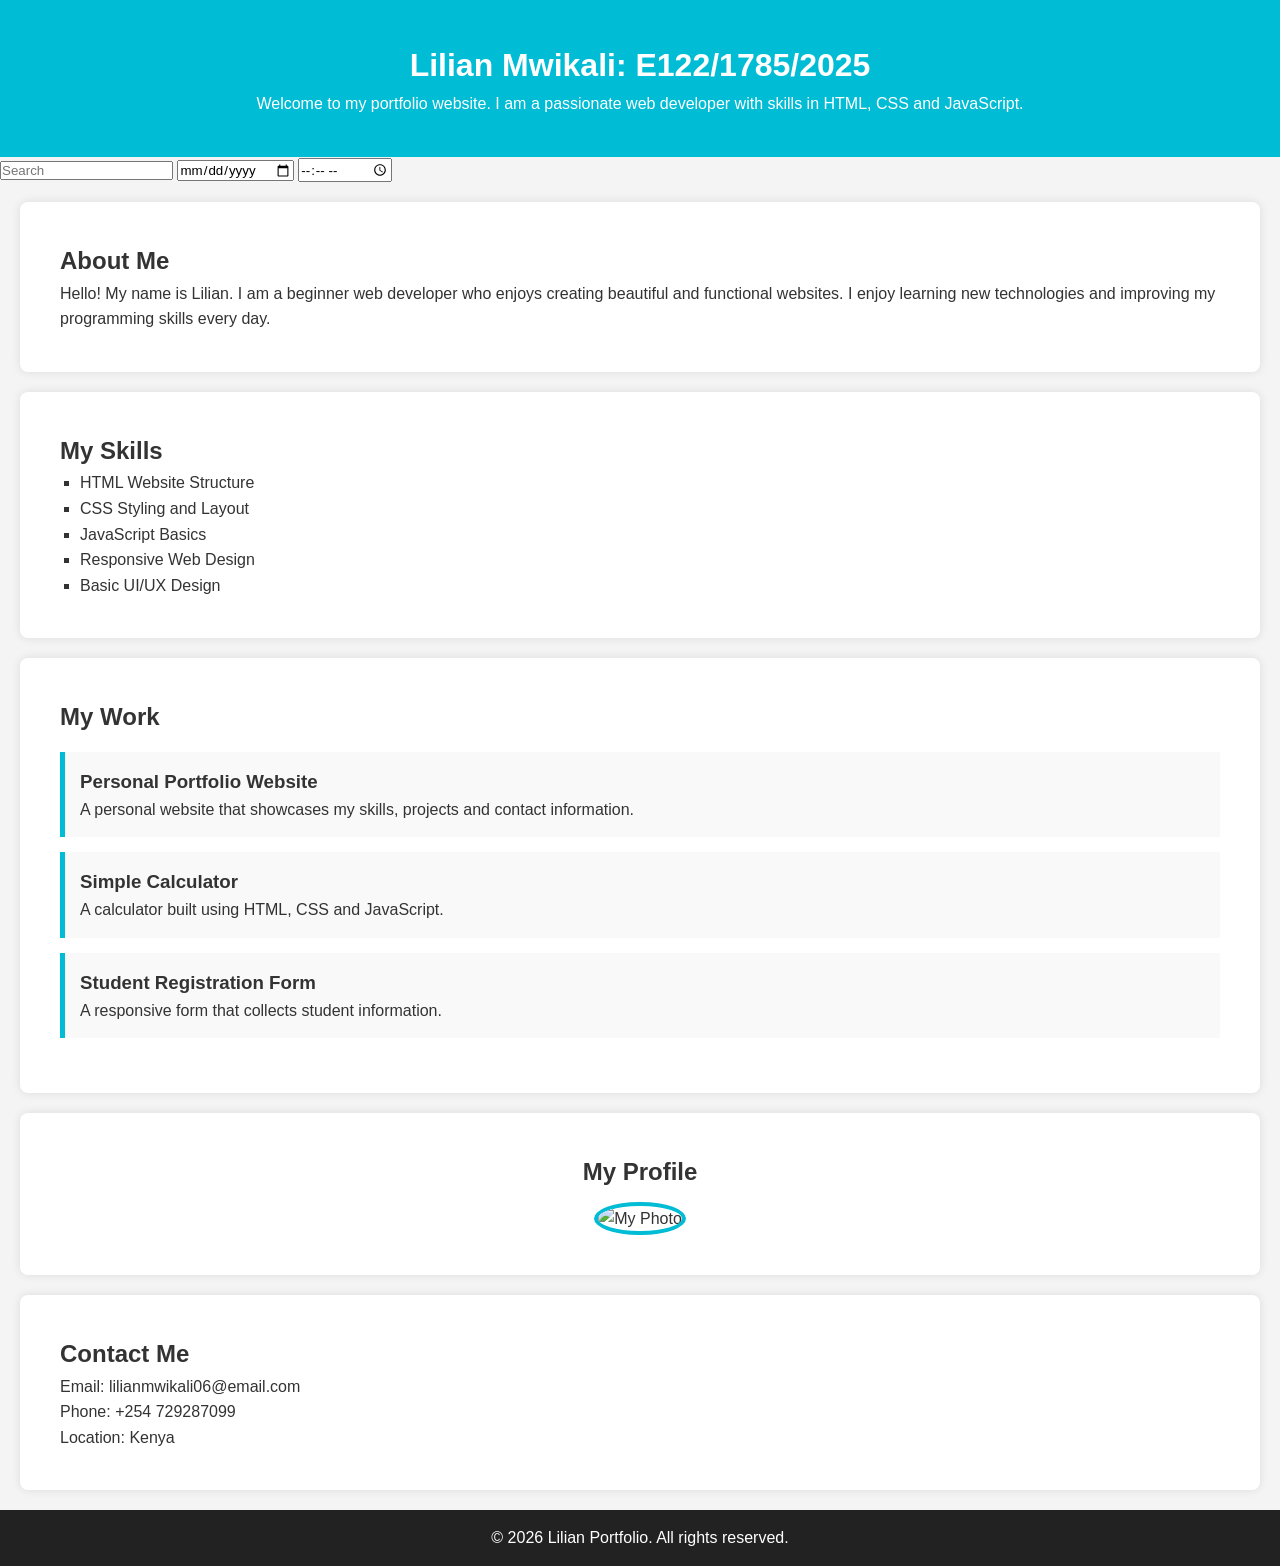
==== indexx.html @ 55a9e58e "Add files via upload" ====
<!DOCTYPE html>
<html>
<head>
<meta charset="UTF-8">
<meta name="viewport" content="width=device-width, initial-scale=1.0">
<title>Lilian portifolio.</title>
<link rel="stylesheet" href="style.css">
</head>

<body>

<header>
<h1>Lilian Mwikali: E122/1785/2025</h1>
<p>Welcome to my portfolio website. I am a passionate web developer with skills in HTML, CSS and JavaScript.</p>
</header>

<!-- Search and Inputs -->
<div>
<input type="search" name="search" placeholder="Search">
<input id="dob" name="dob" type="date">
<input id="time" name="time" type="time">
</div>

<main>

<!-- About Section -->
<section id="about">
<h2>About Me</h2>
<p>
Hello! My name is Lilian. I am a beginner web developer who enjoys creating
beautiful and functional websites. I enjoy learning new technologies and
improving my programming skills every day.
</p>
</section>

<!-- Skills Section -->
<section id="skills">
<h2>My Skills</h2>
<ul>
<li>HTML Website Structure</li>
<li>CSS Styling and Layout</li>
<li>JavaScript Basics</li>
<li>Responsive Web Design</li>
<li>Basic UI/UX Design</li>
</ul>
</section>

<!-- Portfolio Section -->
<section id="portfolio">
<h2>My Work</h2>

<div class="project">
<h3>Personal Portfolio Website</h3>
<p>A personal website that showcases my skills, projects and contact information.</p>
</div>

<div class="project">
<h3>Simple Calculator</h3>
<p>A calculator built using HTML, CSS and JavaScript.</p>
</div>

<div class="project">
<h3>Student Registration Form</h3>
<p>A responsive form that collects student information.</p>
</div>

</section>

<!-- Profile Image -->
<section class="image-section">
<h2>My Profile</h2>
<img src="Lilian.jpeg" alt="My Photo" width="200">
</section>

<!-- Contact Section -->
<section id="contact">
<h2>Contact Me</h2>
<p>Email: lilianmwikali06@email.com</p>
<p>Phone: +254 729287099</p>
<p>Location: Kenya</p>
</section>

</main>

<footer>
<p>© 2026 Lilian Portfolio. All rights reserved.</p>
</footer>

<script src="script.js"></script>

</body>
</html>
---- style.css ----
*{
margin:0;
padding:0;
box-sizing:border-box;
font-family: Arial, sans-serif;
}

body{
background:#f4f4f4;
color:#333;
line-height:1.6;
}

nav{
background:#222;
padding:10px;
}

nav ul{
display:flex;
justify-content:center;
list-style:none;
}

nav ul li{
margin:0 15px;
}

nav ul li a{
color:white;
text-decoration:none;
font-weight:bold;
}

nav ul li a:hover{
color:#00bcd4;
}

/* Header */
header{
background:#00bcd4;
color:white;
text-align:center;
padding:40px 20px;
}

/* Sections */
section{
padding:40px;
margin:20px;
background:white;
border-radius:8px;
box-shadow:0 0 10px rgba(0,0,0,0.1);
}

/* Skills list */
#skills ul{
list-style:square;
padding-left:20px;
}

/* Projects */
.project{
background:#f9f9f9;
margin:15px 0;
padding:15px;
border-left:5px solid #00bcd4;
}

/* Profile image */
.image-section{
text-align:center;
}

.image-section img{
border-radius:50%;
border:4px solid #00bcd4;
margin-top:10px;
}

/* Contact section */
#contact a{
text-decoration:none;
color:#00bcd4;
font-weight:bold;
}

/* Button */
button{
background:#00bcd4;
color:white;
border:none;
padding:10px 20px;
margin-top:10px;
cursor:pointer;
border-radius:5px;
}

button:hover{
background:#0097a7;
}

/* Footer */
footer{
text-align:center;
background:#222;
color:white;
padding:15px;
margin-top:20px;
}
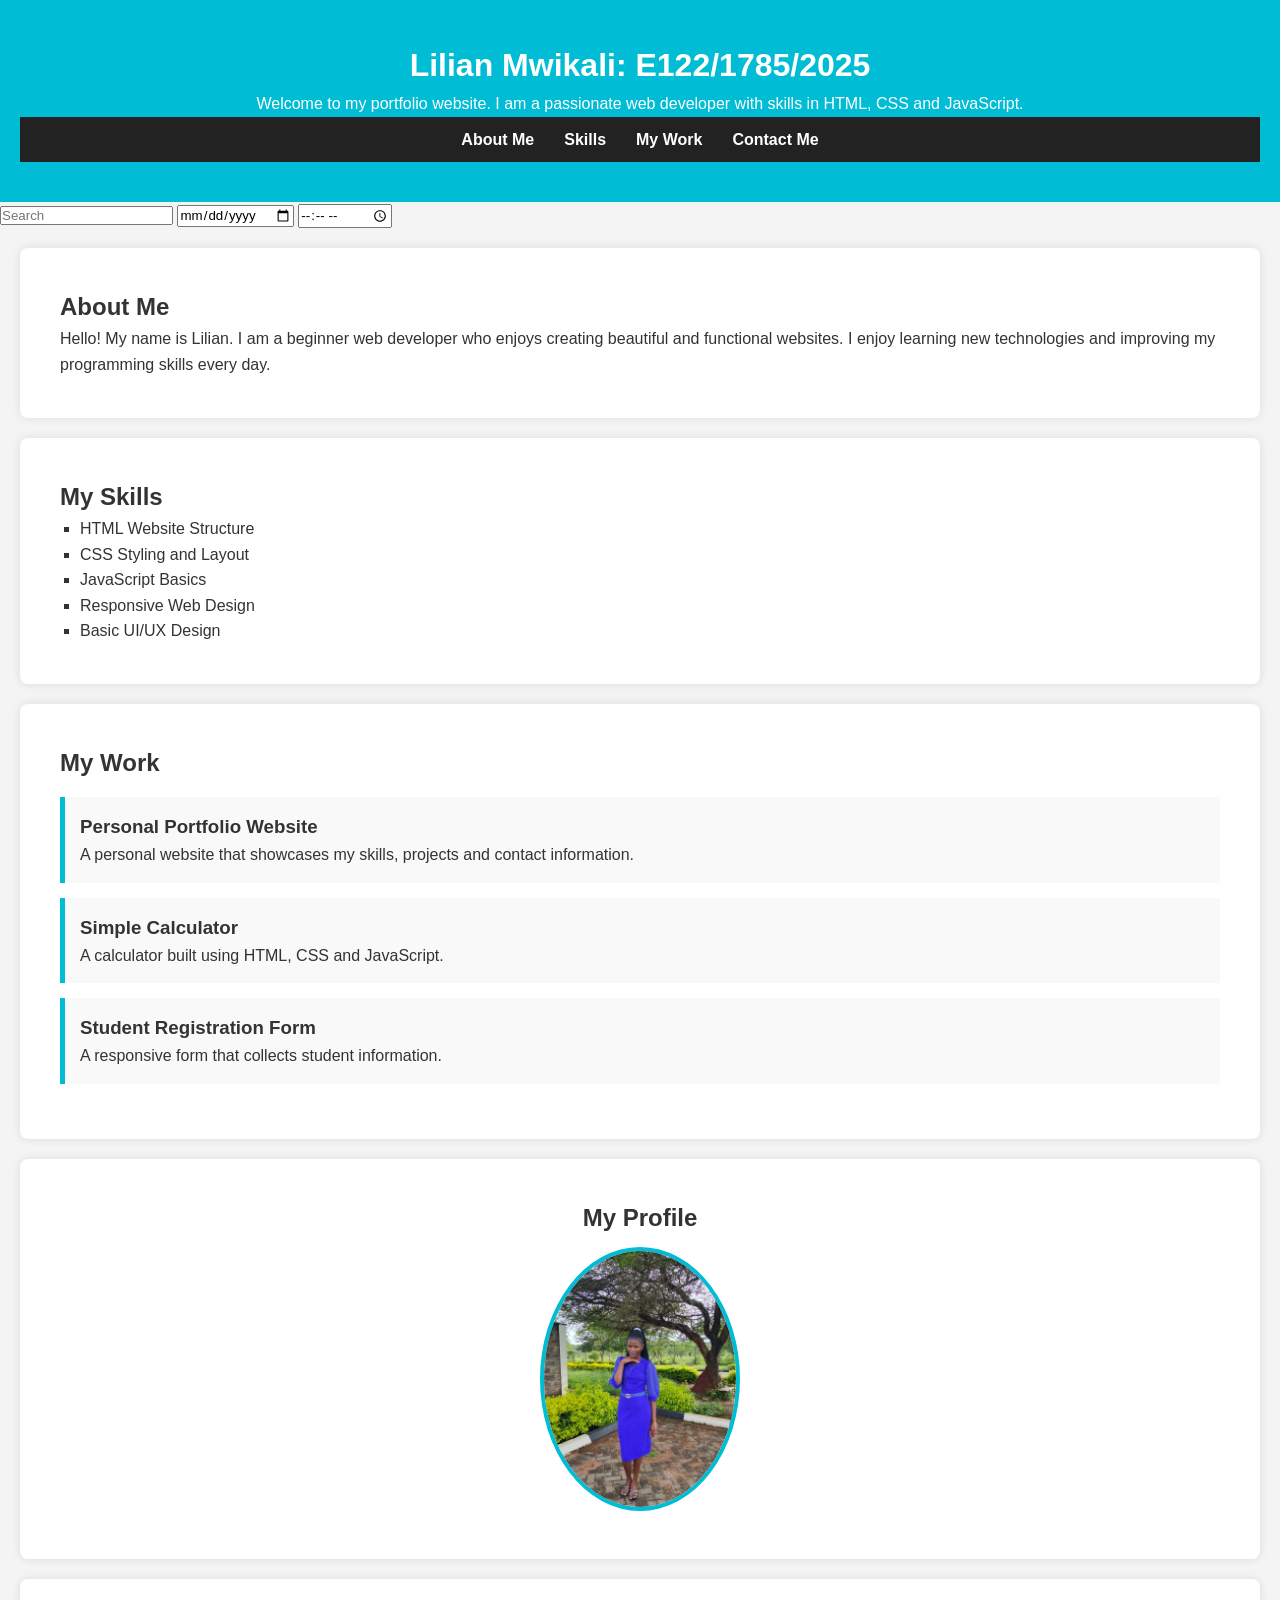
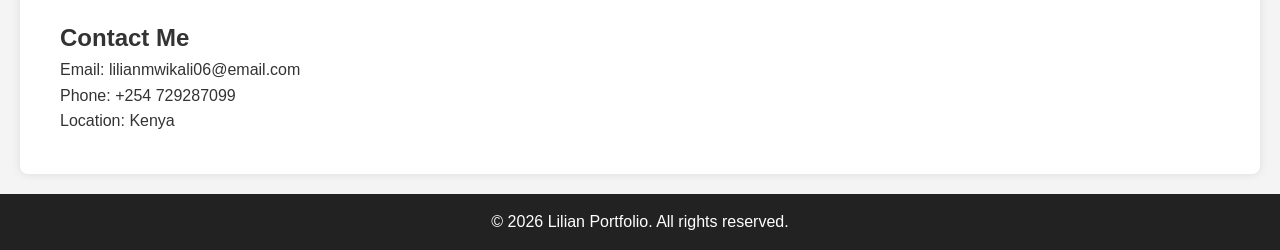
==== commit d7804ac4: "Add navigation links to header Added navigation links to the header for better site navigation." ====
--- a/indexx.html
+++ b/indexx.html
@@ -3,90 +3,92 @@
 <head>
 <meta charset="UTF-8">
 <meta name="viewport" content="width=device-width, initial-scale=1.0">
-<title>Lilian portifolio.</title>
+<title>Lilian portfolio.</title>
 <link rel="stylesheet" href="style.css">
 </head>
 
 <body>
 
 <header>
-<h1>Lilian Mwikali: E122/1785/2025</h1>
-<p>Welcome to my portfolio website. I am a passionate web developer with skills in HTML, CSS and JavaScript.</p>
+    <h1>Lilian Mwikali: E122/1785/2025</h1>
+    <p>Welcome to my portfolio website. I am a passionate web developer with skills in HTML, CSS and JavaScript.</p>
+    
+    <nav>
+        <ul>
+            <li><a href="#about">About Me</a></li>
+            <li><a href="#skills">Skills</a></li>
+            <li><a href="#portfolio">My Work</a></li>
+            <li><a href="#contact">Contact Me</a></li>
+        </ul>
+    </nav>
 </header>
 
-<!-- Search and Inputs -->
 <div>
-<input type="search" name="search" placeholder="Search">
-<input id="dob" name="dob" type="date">
-<input id="time" name="time" type="time">
+    <input type="search" name="search" placeholder="Search">
+    <input id="dob" name="dob" type="date">
+    <input id="time" name="time" type="time">
 </div>
 
 <main>
 
-<!-- About Section -->
 <section id="about">
-<h2>About Me</h2>
-<p>
-Hello! My name is Lilian. I am a beginner web developer who enjoys creating
-beautiful and functional websites. I enjoy learning new technologies and
-improving my programming skills every day.
-</p>
+    <h2>About Me</h2>
+    <p>
+    Hello! My name is Lilian. I am a beginner web developer who enjoys creating
+    beautiful and functional websites. I enjoy learning new technologies and
+    improving my programming skills every day.
+    </p>
 </section>
 
-<!-- Skills Section -->
 <section id="skills">
-<h2>My Skills</h2>
-<ul>
-<li>HTML Website Structure</li>
-<li>CSS Styling and Layout</li>
-<li>JavaScript Basics</li>
-<li>Responsive Web Design</li>
-<li>Basic UI/UX Design</li>
-</ul>
+    <h2>My Skills</h2>
+    <ul>
+        <li>HTML Website Structure</li>
+        <li>CSS Styling and Layout</li>
+        <li>JavaScript Basics</li>
+        <li>Responsive Web Design</li>
+        <li>Basic UI/UX Design</li>
+    </ul>
 </section>
 
-<!-- Portfolio Section -->
 <section id="portfolio">
-<h2>My Work</h2>
+    <h2>My Work</h2>
 
-<div class="project">
-<h3>Personal Portfolio Website</h3>
-<p>A personal website that showcases my skills, projects and contact information.</p>
-</div>
+    <div class="project">
+        <h3>Personal Portfolio Website</h3>
+        <p>A personal website that showcases my skills, projects and contact information.</p>
+    </div>
 
-<div class="project">
-<h3>Simple Calculator</h3>
-<p>A calculator built using HTML, CSS and JavaScript.</p>
-</div>
+    <div class="project">
+        <h3>Simple Calculator</h3>
+        <p>A calculator built using HTML, CSS and JavaScript.</p>
+    </div>
 
-<div class="project">
-<h3>Student Registration Form</h3>
-<p>A responsive form that collects student information.</p>
-</div>
-
+    <div class="project">
+        <h3>Student Registration Form</h3>
+        <p>A responsive form that collects student information.</p>
+    </div>
 </section>
 
-<!-- Profile Image -->
 <section class="image-section">
-<h2>My Profile</h2>
-<img src="Lilian.jpeg" alt="My Photo" width="200">
+    <h2>My Profile</h2>
+    <img src="Lilian.jpeg" alt="My Photo" width="200">
 </section>
 
-<!-- Contact Section -->
 <section id="contact">
-<h2>Contact Me</h2>
-<p>Email: lilianmwikali06@email.com</p>
-<p>Phone: +254 729287099</p>
-<p>Location: Kenya</p>
+    <h2>Contact Me</h2>
+    <p>Email: lilianmwikali06@email.com</p>
+    <p>Phone: +254 729287099</p>
+    <p>Location: Kenya</p>
 </section>
 
 </main>
 
 <footer>
-<p>© 2026 Lilian Portfolio. All rights reserved.</p>
+    <p>© 2026 Lilian Portfolio. All rights reserved.</p>
 </footer>
 
 <script src="script.js"></script>
 
 </body>
-</html>+</html>
